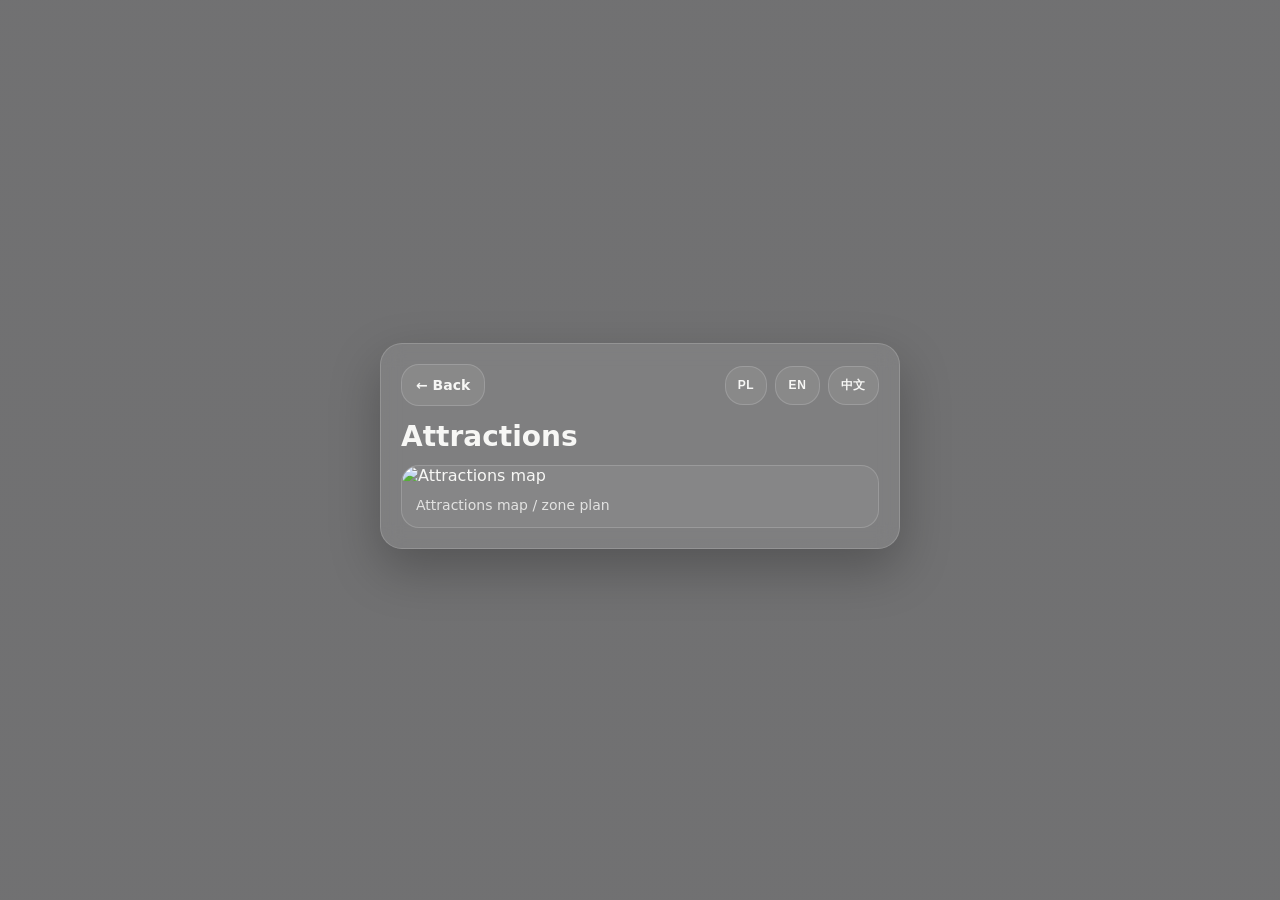
==== attractions.html @ 9d43b0e0 "pierwszy upload" ====
<!doctype html>
<html lang="pl">
<head>
  <meta charset="utf-8">
  <meta name="viewport" content="width=device-width, initial-scale=1, viewport-fit=cover">
  <title>Atrakcje</title>
  <link rel="stylesheet" href="styles.css">
</head>
<body data-title-key="attractionsTitle">
  <main class="page">
    <div class="shell">
      <section class="panel content">
        <div class="topbar">
          <a class="back-btn" href="index.html" data-i18n="back">← Powrót</a>
          <div class="lang-switcher">
            <button class="lang-btn" type="button" data-lang="pl">PL</button>
            <button class="lang-btn" type="button" data-lang="en">EN</button>
            <button class="lang-btn" type="button" data-lang="zh">中文</button>
          </div>
        </div>
        <h2 data-i18n="attractionsTitle">Atrakcje</h2>
        <div class="media-card">
          <img src="attractions-map.png" data-i18n-alt="imageAltAttractions" alt="Mapa atrakcji">
          <div class="media-caption" data-i18n="attractionsCaption">Mapa atrakcji / plan strefy</div>
        </div>
      </section>
    </div>
  </main>
  <script src="app.js"></script>
</body>
</html>
---- styles.css ----
:root {
  --bg-overlay: rgba(10, 10, 12, 0.58);
  --card: rgba(255, 255, 255, 0.10);
  --card-border: rgba(255, 255, 255, 0.16);
  --text: #f7f7f5;
  --muted: rgba(247, 247, 245, 0.82);
  --accent: rgba(255,255,255,0.18);
  --shadow: 0 20px 50px rgba(0,0,0,0.25);
  --radius: 22px;
}

* { box-sizing: border-box; }
html, body { margin: 0; padding: 0; min-height: 100%; }
body {
  font-family: Inter, system-ui, -apple-system, BlinkMacSystemFont, "Segoe UI", Roboto, Arial, sans-serif;
  color: var(--text);
  background:
    linear-gradient(var(--bg-overlay), var(--bg-overlay)),
    url('background.png') center center / cover no-repeat fixed;
}

a { color: inherit; text-decoration: none; }
img { max-width: 100%; display: block; }

.page {
  min-height: 100vh;
  display: flex;
  justify-content: center;
  align-items: center;
  padding: 24px 16px 32px;
}

.shell {
  width: 100%;
  max-width: 520px;
}

.panel {
  backdrop-filter: blur(10px);
  -webkit-backdrop-filter: blur(10px);
  background: var(--card);
  border: 1px solid var(--card-border);
  border-radius: var(--radius);
  box-shadow: var(--shadow);
  padding: 20px;
}

.hero {
  padding: 28px 22px;
}

.site-mark {
  font-size: 12px;
  letter-spacing: 0.22em;
  text-transform: uppercase;
  color: var(--muted);
  margin-bottom: 14px;
}

h1 {
  font-size: clamp(28px, 6vw, 42px);
  line-height: 1.05;
  margin: 0 0 10px;
  font-weight: 700;
}

.subtitle {
  margin: 0;
  font-size: 15px;
  line-height: 1.5;
  color: var(--muted);
}

.menu-grid {
  margin-top: 18px;
  display: grid;
  gap: 12px;
}

.menu-btn,
.back-btn,
.lang-btn {
  border: 1px solid var(--card-border);
  background: rgba(255,255,255,0.08);
  border-radius: 18px;
  color: var(--text);
}

.menu-btn {
  display: flex;
  justify-content: space-between;
  align-items: center;
  min-height: 68px;
  padding: 18px 18px;
  font-size: 17px;
  font-weight: 600;
  transition: transform .18s ease, background .18s ease;
}

.menu-btn:active,
.back-btn:active,
.lang-btn:active {
  transform: scale(0.985);
}

.menu-btn:hover,
.back-btn:hover,
.lang-btn:hover {
  background: rgba(255,255,255,0.14);
}

.arrow {
  font-size: 20px;
  opacity: 0.72;
}

.topbar {
  display: flex;
  align-items: center;
  justify-content: space-between;
  gap: 10px;
  margin-bottom: 14px;
}

.back-btn {
  padding: 12px 14px;
  font-size: 14px;
  font-weight: 600;
}

.lang-switcher {
  display: flex;
  gap: 8px;
}

.lang-btn {
  padding: 10px 12px;
  font-size: 12px;
  font-weight: 700;
  letter-spacing: 0.06em;
}

.lang-btn.active {
  background: rgba(255,255,255,0.2);
}

.content h2 {
  font-size: 28px;
  margin: 0 0 12px;
}

.text-block {
  font-size: 15px;
  line-height: 1.7;
  color: var(--text);
}

.text-block p {
  margin: 0 0 12px;
}

.media-card {
  overflow: hidden;
  border-radius: 18px;
  border: 1px solid var(--card-border);
  background: rgba(255,255,255,0.06);
}

.media-caption {
  padding: 12px 14px 14px;
  font-size: 14px;
  color: var(--muted);
}

.footer-note {
  margin-top: 18px;
  font-size: 12px;
  color: var(--muted);
  text-align: center;
}

@media (min-width: 640px) {
  .menu-grid { grid-template-columns: 1fr 1fr; }
}
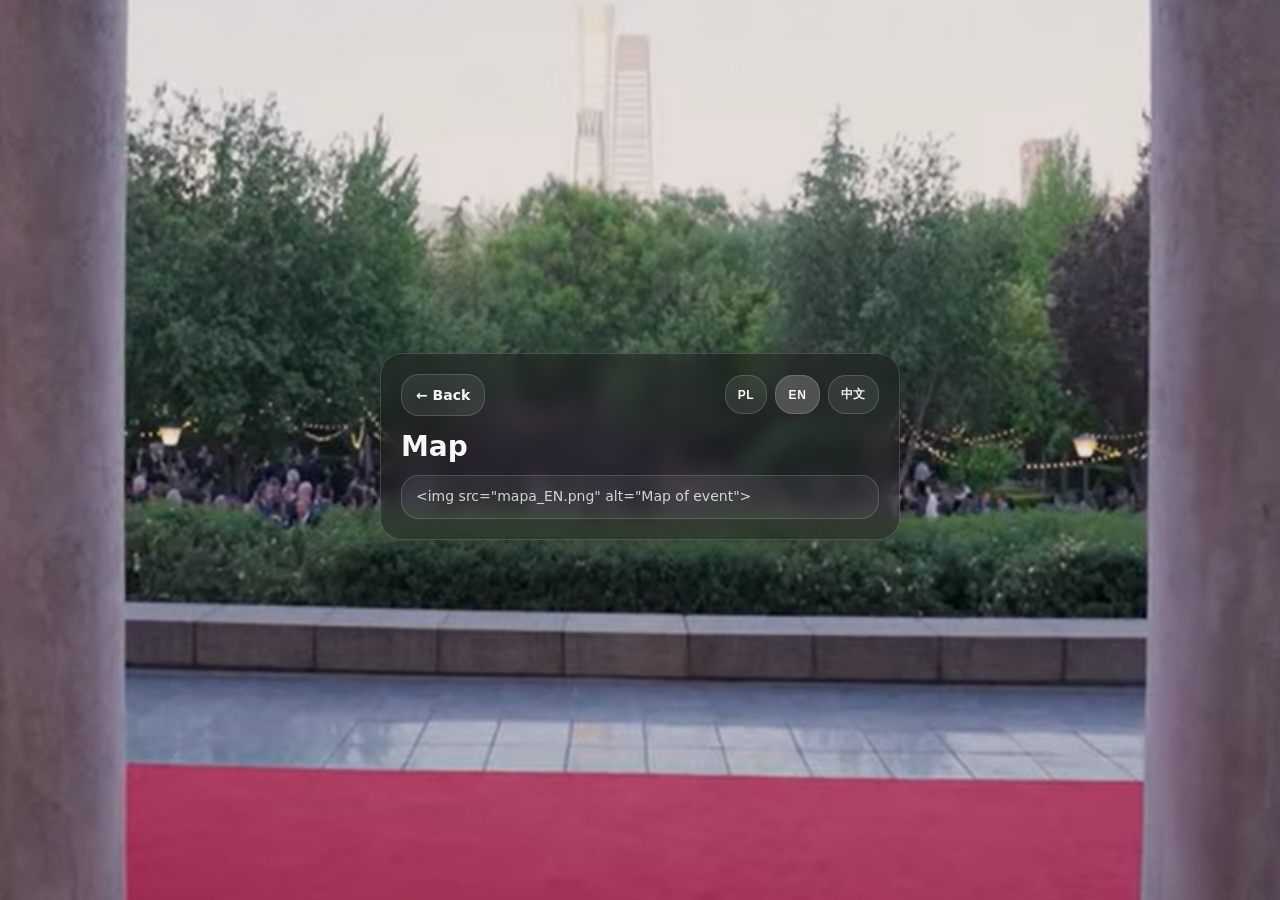
==== commit 50e6e991: "Update attractions.html" ====
--- a/attractions.html
+++ b/attractions.html
@@ -20,7 +20,6 @@
         </div>
         <h2 data-i18n="attractionsTitle">Atrakcje</h2>
         <div class="media-card">
-          <img src="attractions-map.png" data-i18n-alt="imageAltAttractions" alt="Mapa atrakcji">
           <div class="media-caption" data-i18n="attractionsCaption">Mapa atrakcji / plan strefy</div>
         </div>
       </section>
--- a/styles.css
+++ b/styles.css
@@ -1,6 +1,6 @@
 :root {
-  --bg-overlay: rgba(10, 10, 12, 0.58);
-  --card: rgba(255, 255, 255, 0.10);
+  --bg-overlay: rgba(10, 10, 12, 0.1);
+  --card: rgba(25, 25, 25, 0.50);
   --card-border: rgba(255, 255, 255, 0.16);
   --text: #f7f7f5;
   --muted: rgba(247, 247, 245, 0.82);
@@ -182,3 +182,22 @@
 @media (min-width: 640px) {
   .menu-grid { grid-template-columns: 1fr 1fr; }
 }
+
+
+.footer-actions {
+  margin-top: 18px;
+  display: flex;
+  flex-direction: column;
+  align-items: center;
+  gap: 10px;
+}
+
+.lang-switcher-home {
+  justify-content: center;
+  flex-wrap: wrap;
+}
+
+.lang-btn {
+  cursor: pointer;
+  -webkit-tap-highlight-color: transparent;
+}
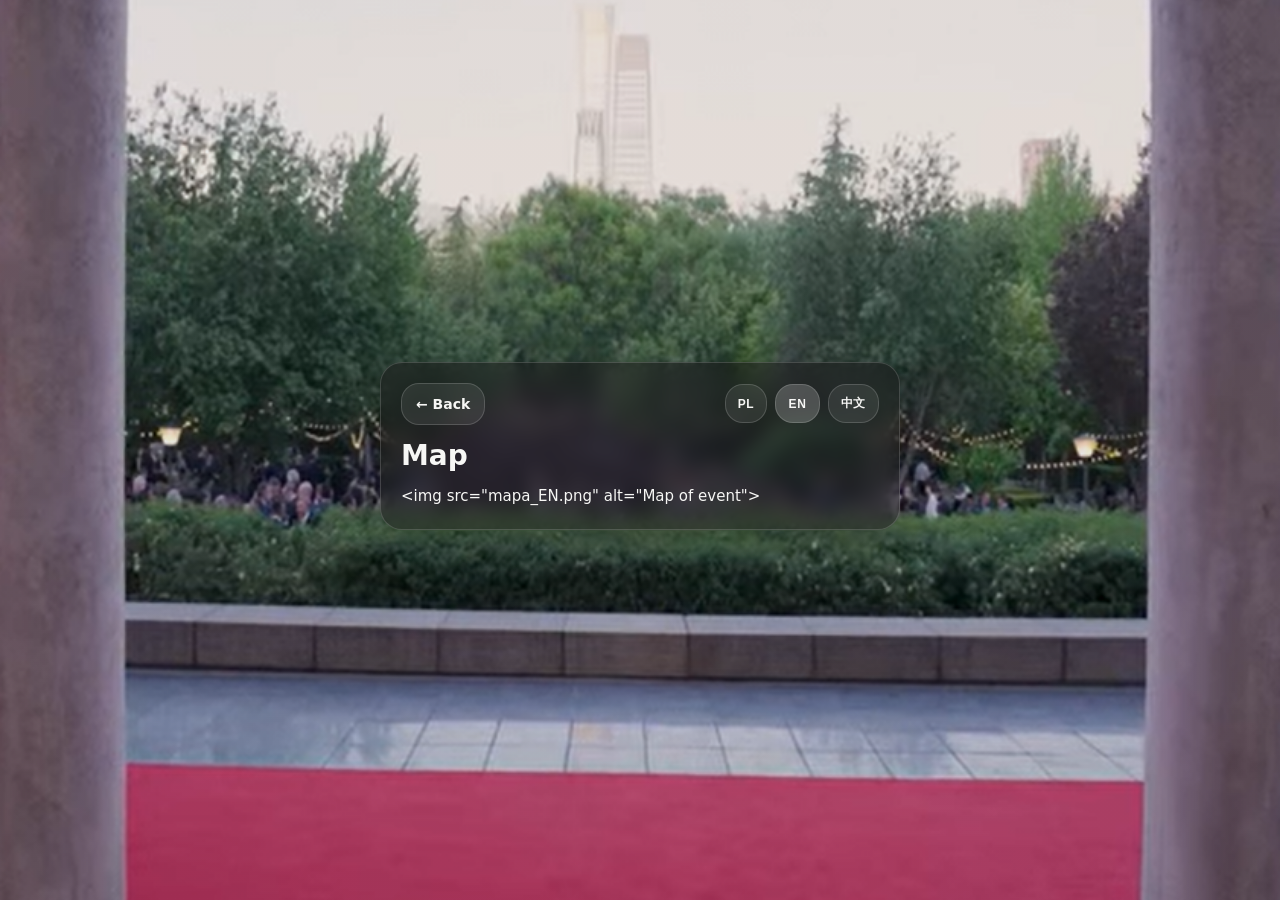
==== commit 533ea341: "Update attractions.html" ====
--- a/attractions.html
+++ b/attractions.html
@@ -19,8 +19,7 @@
           </div>
         </div>
         <h2 data-i18n="attractionsTitle">Atrakcje</h2>
-        <div class="media-card">
-          <div class="media-caption" data-i18n="attractionsCaption">Mapa atrakcji / plan strefy</div>
+          <div class="text-block" data-i18n="attractionsCaption">Mapa atrakcji / plan strefy</div>
         </div>
       </section>
     </div>
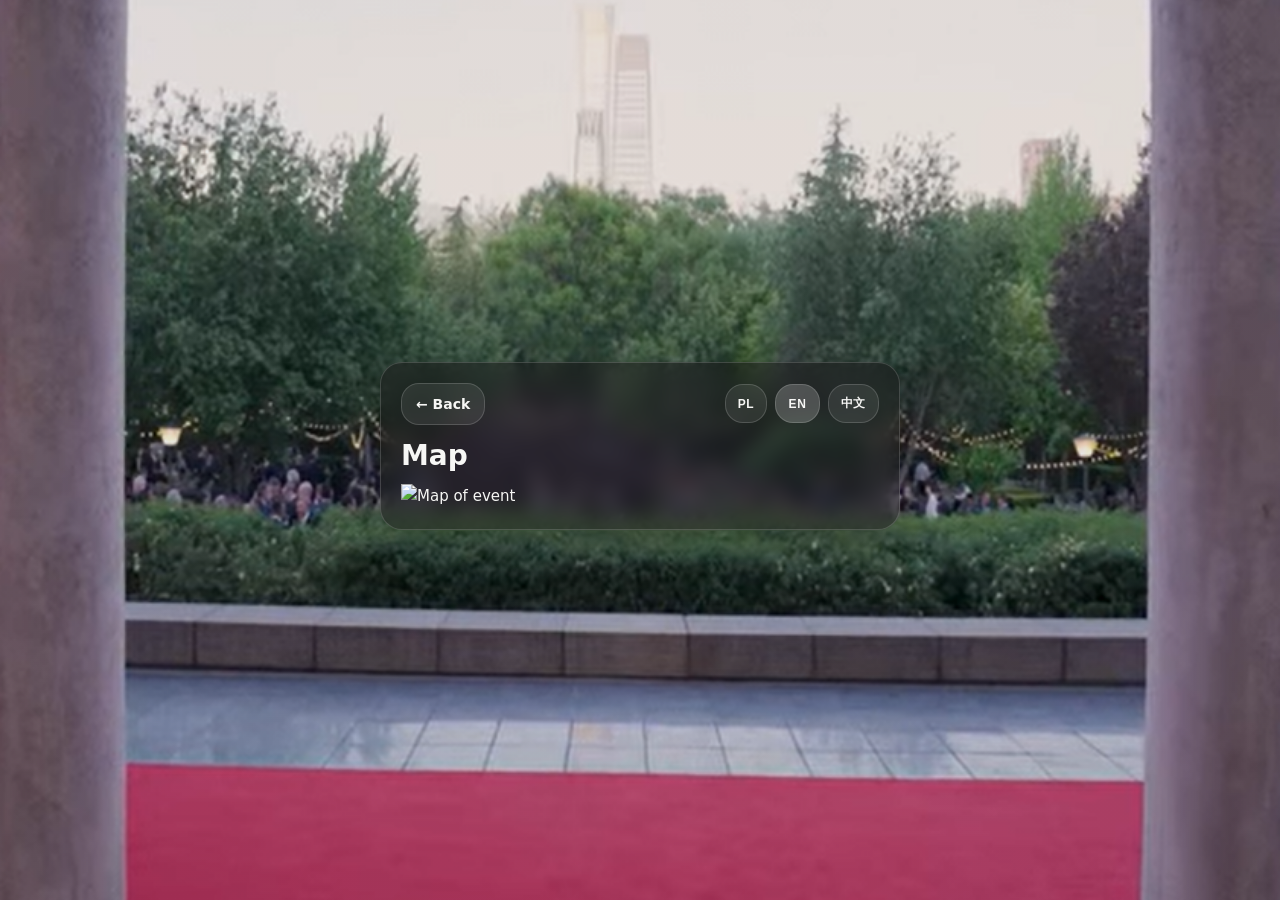
==== commit 4b27c67c: "Update attractions.html" ====
--- a/attractions.html
+++ b/attractions.html
@@ -18,8 +18,8 @@
             <button class="lang-btn" type="button" data-lang="zh">中文</button>
           </div>
         </div>
-        <h2 data-i18n="attractionsTitle">Atrakcje</h2>
-          <div class="text-block" data-i18n="attractionsCaption">Mapa atrakcji / plan strefy</div>
+        <h2 data-i18n="attractionsTitle">Co przygotowaliśmy?</h2>
+          <div class="text-block" data-i18n-html="attractionsCaption"></div>
         </div>
       </section>
     </div>
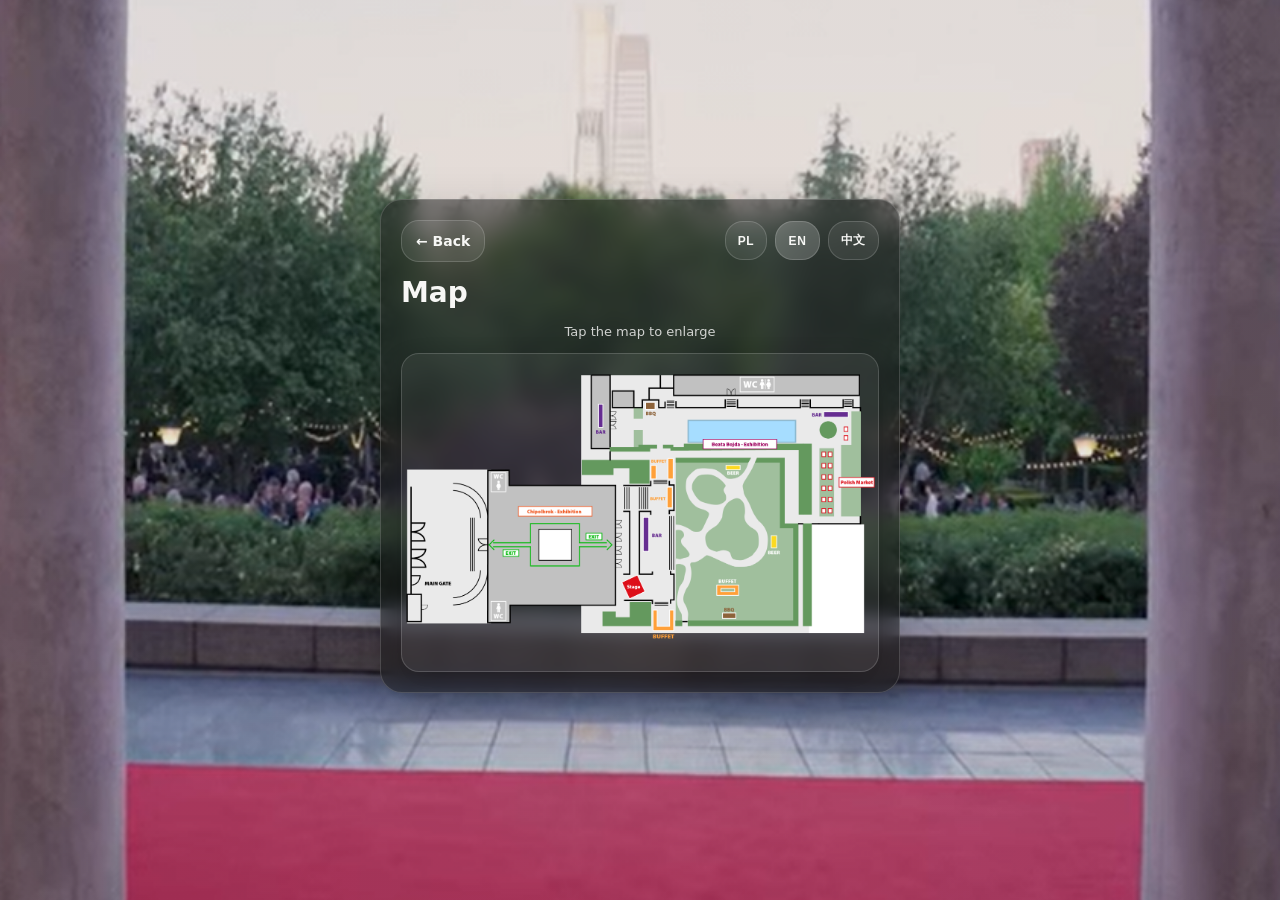
==== commit b3d669f3: "Add files via upload" ====
--- a/attractions.html
+++ b/attractions.html
@@ -19,8 +19,7 @@
           </div>
         </div>
         <h2 data-i18n="attractionsTitle">Co przygotowaliśmy?</h2>
-          <div class="text-block" data-i18n-html="attractionsCaption"></div>
-        </div>
+        <div class="text-block" data-i18n-html="attractionsCaption"></div>
       </section>
     </div>
   </main>
--- a/styles.css
+++ b/styles.css
@@ -201,3 +201,84 @@
   cursor: pointer;
   -webkit-tap-highlight-color: transparent;
 }
+
+
+/* Mobile map zoom */
+.map-card {
+  margin-top: 14px;
+}
+
+.map-hint {
+  margin: 0 0 10px;
+  font-size: 13px;
+  line-height: 1.4;
+  color: var(--muted);
+  text-align: center;
+}
+
+.zoomable-map {
+  width: 100%;
+  border-radius: 18px;
+  border: 1px solid var(--card-border);
+  background: rgba(255,255,255,0.06);
+  cursor: zoom-in;
+  box-shadow: 0 12px 28px rgba(0,0,0,0.22);
+}
+
+.modal-open {
+  overflow: hidden;
+}
+
+.map-modal {
+  display: none;
+  position: fixed;
+  inset: 0;
+  z-index: 9999;
+  background: rgba(0,0,0,0.94);
+  padding: env(safe-area-inset-top) env(safe-area-inset-right) env(safe-area-inset-bottom) env(safe-area-inset-left);
+}
+
+.map-modal.active {
+  display: block;
+}
+
+.map-viewport {
+  width: 100vw;
+  height: 100vh;
+  overflow: auto;
+  -webkit-overflow-scrolling: touch;
+  overscroll-behavior: contain;
+  padding: 76px 18px 28px;
+}
+
+.map-viewport img {
+  width: min(1500px, 260vw);
+  max-width: none;
+  height: auto;
+  display: block;
+  margin: 0 auto;
+  border-radius: 12px;
+}
+
+.map-close {
+  position: fixed;
+  top: max(14px, env(safe-area-inset-top));
+  right: max(14px, env(safe-area-inset-right));
+  z-index: 10000;
+  width: 46px;
+  height: 46px;
+  border: 0;
+  border-radius: 50%;
+  background: rgba(255,255,255,0.95);
+  color: #111;
+  font-size: 34px;
+  line-height: 1;
+  cursor: pointer;
+  box-shadow: 0 10px 28px rgba(0,0,0,0.35);
+}
+
+@media (orientation: landscape) {
+  .map-viewport img {
+    width: min(1500px, 180vw);
+  }
+}
